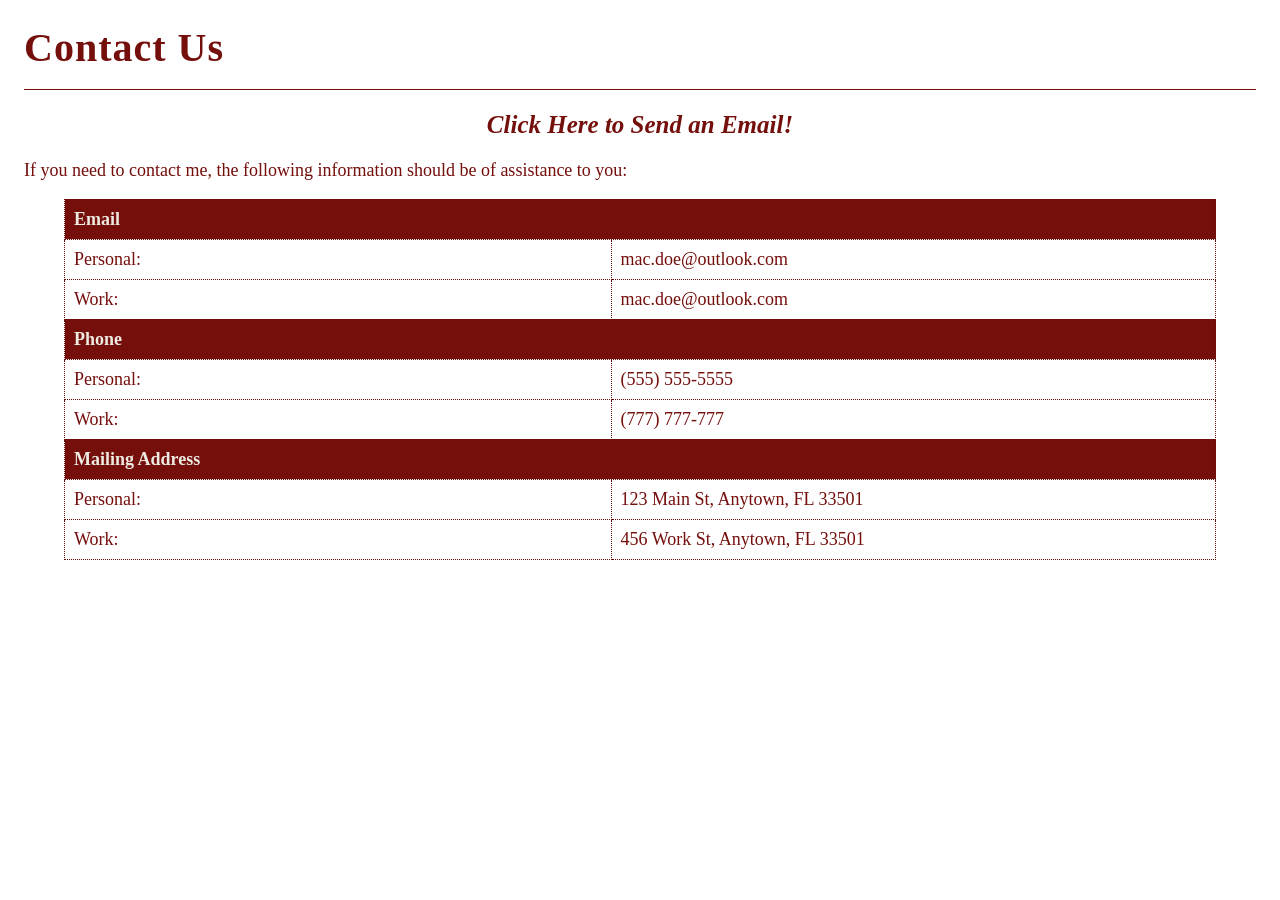
==== contact.html @ 8168aaed "first commit" ====
<!DOCTYPE html>
<html>
    <head>

          <link rel="stylesheet" href="https://fonts.googleapis.com/icon?family=Material+Icons">

    </head>
    <link rel="stylesheet" href="global.css">
    <body>

        <h1>Contact Us</h1>
        <hr>

            <h2>
                <i>
                    <a href="mailto:">
                    Click Here to Send an Email! </a>
                </i>
            </h2>

            <p>
                If you need to contact me, the following information should be of assistance to you:
            </p>

            <div id="contact-info">
                <table>
                    <tr>
                        <th colspan="2">Email</th>
                    </tr>
                    <tr>
                        <td>Personal:</td>
                        <td>mac.doe@outlook.com</td>
                    </tr>
                    <tr>
                        <td>Work:</td>
                        <td>mac.doe@outlook.com</td>
                    </tr>
                    <tr>
                        <th colspan="2">Phone</th>
                    </tr>
                    <tr>
                        <td>Personal:</td>
                        <td>(555) 555-5555</td>
                    </tr>
                    <tr>
                        <td>Work:</td>
                        <td>(777) 777-777</td>
                    </tr>
                    <tr>
                        <th colspan="2">Mailing Address</th>
                    </tr>
                    <tr>
                        <td>Personal:</td>
                        <td>123 Main St, Anytown, FL 33501</td>
                    </tr>
                    <tr>
                        <td>Work:</td>
                        <td>456 Work St, Anytown, FL 33501</td>
                    </tr>

                </table>
            </div>



    </body>
</html>
---- global.css ----
html {
    margin: 0;
    padding: 0;
    width: 100%;
    scrollbar-width: none; 
    position: relative;
    height: 100dvh;
    
}

body {
    color: #740f0c;
    font-family: 'Times New Roman', Times, serif;
    font-size: 18px;
    margin: 0px;
    padding: 24px;
}


iframe {
    border-radius: 10px;
    border: none;
    background-color: #edebe2;
    margin: 2px;
    overflow-y: auto;
    scroll-behavior: smooth;
}

h1 {
    color: #740f0c;
    font-size: 40px;
    letter-spacing: 1px;
    margin: 0 0 18px;
}

h2 {
    text-align: center;
    font-size: 25px;
}

h3 {
    color: #740f0c;
    font-size: 20px;
    margin: 10px 0 10px;
}

a {
    color: #740f0c;
    text-decoration: none;
    margin: 0 0 18px;
}

ul {
    list-style-type: circle;
    margin: 0;
    padding: 0 0 0 1.25rem;
    line-height: 1.4;
}

hr {
    border: 0;
    border-top: 1px solid #740f0c;
    margin-bottom: 18px;
}

nav {
    display: flex;
    justify-content: center;
    align-items: center;
    border-radius: 12px;
    text-align: center;
    word-spacing: 750%;
}

nav a {
    margin: 0;
    padding: 8px 12px;
    background-color: #e4e1d5;
    color: #690d0a;
    border-radius: 6px;
    transition: color 0.2s ease, background-color 0.2s ease, transform 0.2s ease, box-shadow 0.2s ease;
}

nav a:hover {
    background-color: #690d0a;
    color: #edebe2;
}

#skills-coding {
    display: flex;
    gap: 30%;
    align-items: flex-start;
}

table, th, td {
    margin: 0 auto;
    text-align: left;
    width: 90vw;
    border: 1px solid #690d0a;
    border-collapse: collapse;
    border-style: dotted;
    padding: 9px 9px 9px 9px;
}

th {
    background-color: #740f0c;
    color: #edebe2;
}


img {
    height: 375px;
    float: right;
    margin: 0px 25px;
}
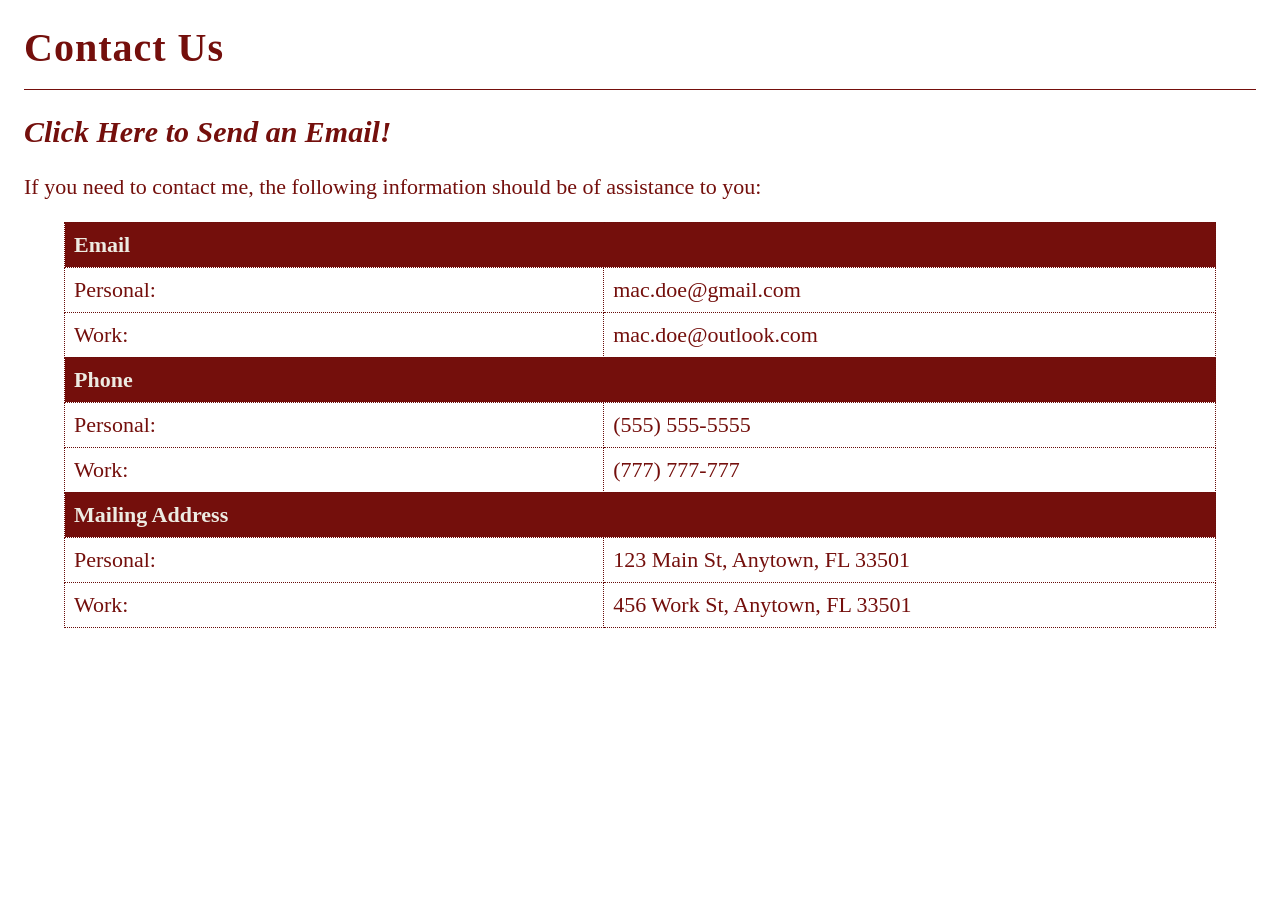
==== commit 6644bbab: "Project 2 Commit" ====
--- a/contact.html
+++ b/contact.html
@@ -29,7 +29,7 @@
                     </tr>
                     <tr>
                         <td>Personal:</td>
-                        <td>mac.doe@outlook.com</td>
+                        <td>mac.doe@gmail.com</td>
                     </tr>
                     <tr>
                         <td>Work:</td>
--- a/global.css
+++ b/global.css
@@ -8,10 +8,16 @@
     
 }
 
+.home-page {
+    min-height: 100dvh;
+    display: flex;
+    background-color: #edebe2;
+}
+
 body {
     color: #740f0c;
     font-family: 'Times New Roman', Times, serif;
-    font-size: 18px;
+    font-size: 22px;
     margin: 0px;
     padding: 24px;
 }
@@ -34,13 +40,13 @@
 }
 
 h2 {
-    text-align: center;
-    font-size: 25px;
+    text-align: left;
+    font-size: 30px;
 }
 
 h3 {
     color: #740f0c;
-    font-size: 20px;
+    font-size: 26px;
     margin: 10px 0 10px;
 }
 
@@ -60,7 +66,7 @@
 hr {
     border: 0;
     border-top: 1px solid #740f0c;
-    margin-bottom: 18px;
+    margin: 18px 0;
 }
 
 nav {
@@ -112,4 +118,170 @@
     height: 375px;
     float: right;
     margin: 0px 25px;
-}+}
+
+
+.home-page {
+    padding: 0;
+    background-color: #edebe2;
+}
+
+.fixed-header {
+    position: fixed;
+    top: 10px;
+    left: 50%;
+    text-align: center;
+    transform: translateX(-50%);
+    width: min(90%, 1500px);
+    height: 80px;
+    border-radius: 16px;
+    box-sizing: border-box;
+    padding: 12px 24px 12px 24px;
+    margin: 0;
+    background-color: #740f0c;
+    color: #edebe2;
+    z-index: 1000;
+}
+
+.fixed-header h1 {
+    color: #edebe2;
+    margin: 0;
+}
+
+.floating-message {
+    position: fixed;
+    right: 20px;
+    bottom: 20px;
+    z-index: 1100;
+    padding: 14px 18px;
+    border-radius: 10px;
+    background: #740f0c;
+    color: #e4e1d5;
+}
+
+.floating-message::after {
+	content: '';
+	position: absolute;
+	bottom: 0;
+    left: calc(50% + 75px);
+	width: 0;
+	height: 0;
+    border: 12px solid transparent;
+	border-top-color: #740f0c;
+	border-bottom: 0;
+	border-right: 0;
+    margin-left: -6px;
+    margin-bottom: -12px;
+}
+
+.three-panels {
+    display: flex;
+    gap: 12px;
+    padding: 100px 12px 24px;
+    box-sizing: border-box;
+}
+
+.panel {
+    padding: 18px;
+    box-sizing: border-box;
+    border-radius: 10px;
+    overflow-wrap: anywhere;
+}
+
+.left-panel, .right-panel {
+    min-width: 400px;
+    background-color: #e4e1d5;
+}
+
+
+.middle-panel {
+    min-width: 0;
+    background-color: #e4e1d5;
+}
+
+.pottery-explaination {
+    display: grid;
+    grid-template-columns: 1fr 1fr;
+    grid-template-rows: auto auto;
+    align-items: start;
+    column-gap: 40px;
+    row-gap: 20px;
+    width: 100%;
+    padding-right: 35px;
+    box-sizing: border-box;
+}
+
+.pottery-description {
+    grid-column: 1;
+    grid-row: 1;
+}
+
+.pottery-image {
+    grid-column: 2;
+    grid-row: 1 / 3;
+    margin: 0;
+}
+
+.pottery-image img {
+    display: block;
+    width: 100%;
+    max-width: 615px;
+    height: 100%;
+    object-fit: cover;
+    border-radius: 8px;
+    margin-top: 25px;
+    margin-right: -5px;
+}
+
+.glaze-images {
+    grid-column: 1;
+    grid-row: 2;
+    width: 100%;
+    max-width: 900px;
+    margin-top: -17px;
+}
+
+.glaze-images h3 {
+    text-align: center;
+    margin-bottom: 20px;
+}
+
+.glaze-photos {
+    display: flex;
+    justify-content: center;
+    align-items: flex-start;
+    gap: 20px;
+    width: 100%;
+}
+
+.glaze-photos figure {
+    flex: 0 1 280px;
+    min-width: 0;
+    margin: 0;
+    text-align: center;
+}
+
+.glaze-photos img {
+    display: block;
+    width: 100%;
+    height: auto;
+    aspect-ratio: 1 / 1;
+    object-fit: cover;
+    margin: 0 auto;
+    border-radius: 8px;
+}
+
+.glaze-photos img:hover {
+    transform: scale(1.05);
+    transition: transform 0.5s ease;
+}
+
+.glaze-photos figcaption {
+    padding: 10px;
+    font-size: 16px;
+    text-align: center;
+    color: #740f0c;
+}
+
+
+
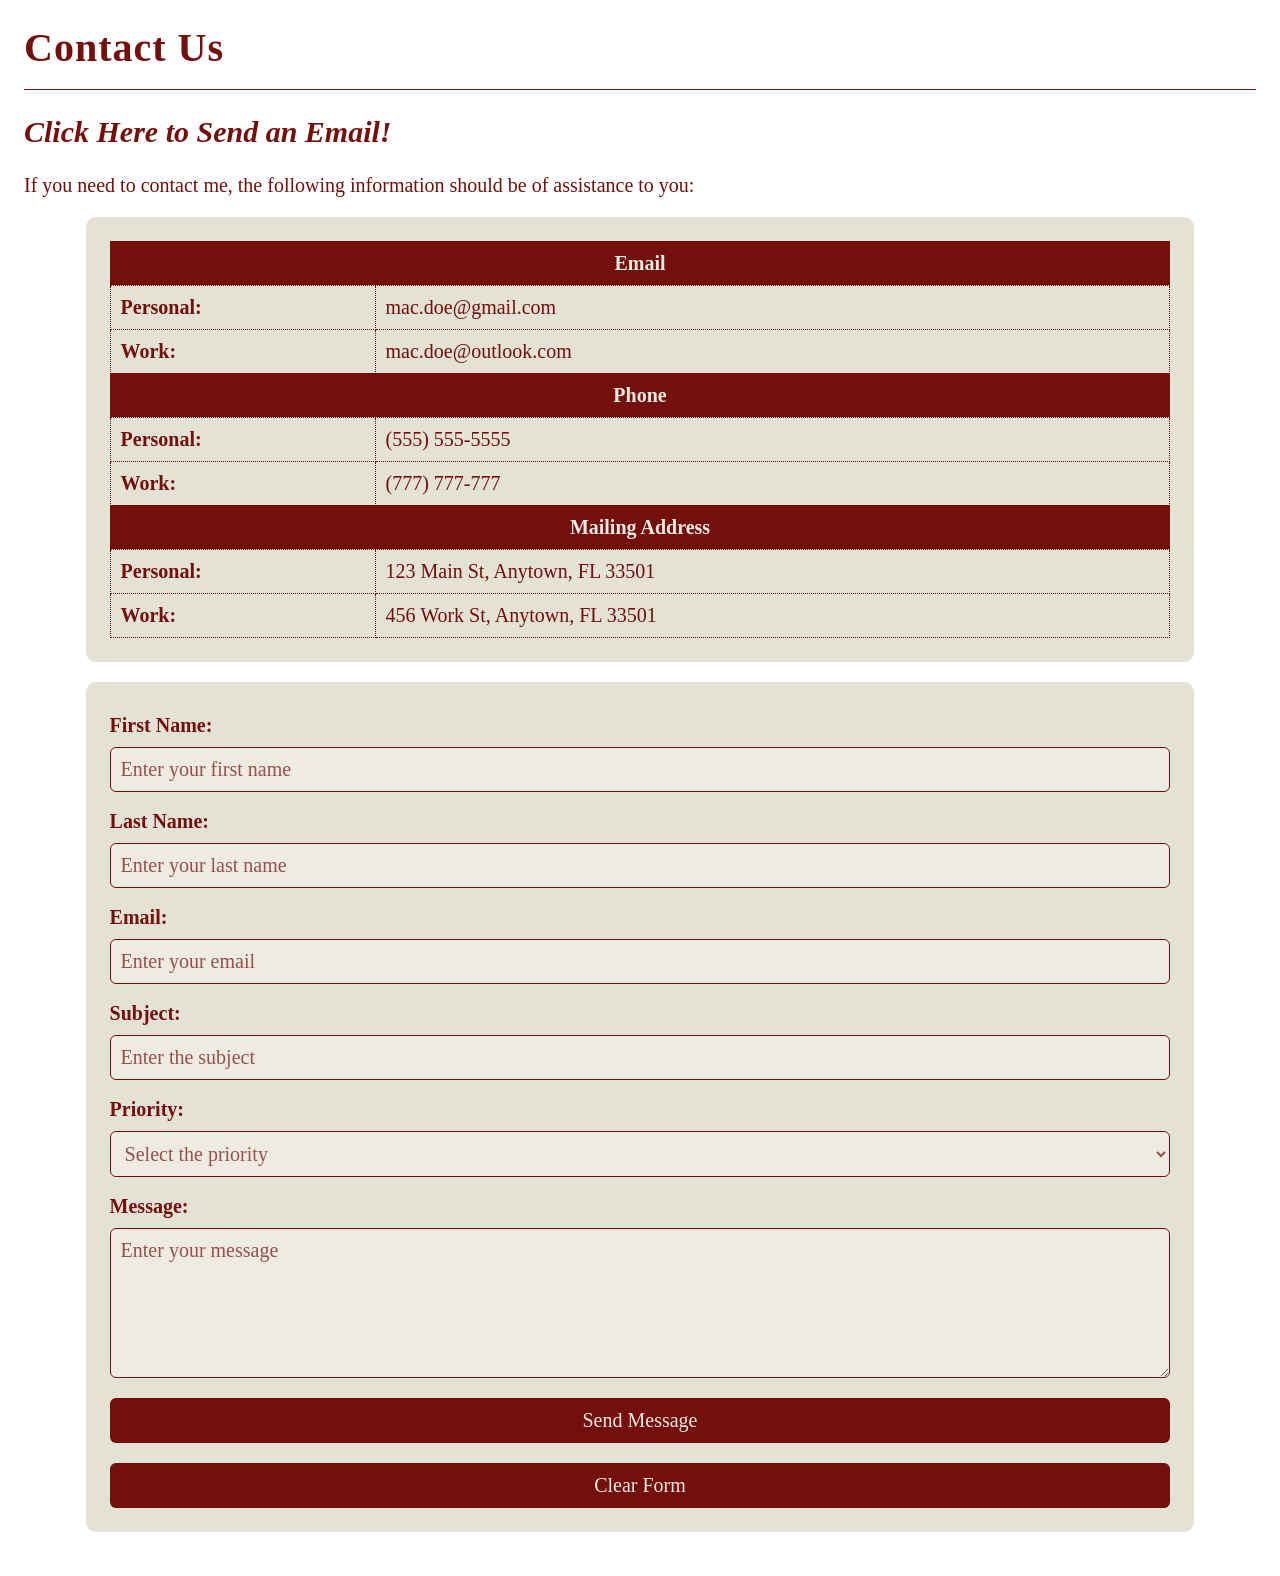
==== commit 1c344261: "Contact-Form" ====
--- a/contact.html
+++ b/contact.html
@@ -61,7 +61,58 @@
                 </table>
             </div>
 
+<div id="contact-form">
+    <form>
+        <label for="first-name">First Name:</label>
+        <input type="text" id="first-name" name="first-name" required placeholder="Enter your first name">
 
+        <label for="last-name">Last Name:</label>
+        <input type="text" id="last-name" name="last-name" required placeholder="Enter your last name">
 
-    </body>
+        <label for="email">Email:</label>
+        <input type="email" id="email" name="email" required placeholder="Enter your email">
+
+        <label for="subject">Subject:</label>
+        <input type="text" id="subject" name="subject" required placeholder="Enter the subject">
+
+        <label for="priority">Priority:</label>
+        <select id="priority" name="priority" required>
+            <option value="" selected disabled hidden>Select the priority</option>
+            <option value="High">High</option>
+            <option value="Medium">Medium</option>
+            <option value="Low">Low</option>
+        </select>
+
+        <label for="message">Message:</label>
+        <textarea id="message" name="message" required placeholder="Enter your message"></textarea>
+
+        <button type="submit">Send Message</button>
+        <button type="reset">Clear Form</button>
+    </form>
+</div>
+
+<div id="contact-success" style="display: none;">
+    <p>Thank you for contacting me! Your message has been sent successfully and is shown below!</p>
+    <div id="message-display"></div>
+    <button type="button" onclick="hideContactSuccess()">Close</button>
+</div>
+
+<script>
+    const form = document.querySelector('#contact-form form');
+    const success = document.getElementById('contact-success');
+    const display = document.getElementById('message-display');
+
+    form.onsubmit = function(event) {
+        event.preventDefault();
+        display.textContent = `Email: ${form.email.value}\nSubject: ${form.subject.value}\n\n${form.message.value}`;
+        display.style.whiteSpace = 'pre-wrap';
+        success.style.display = 'block';
+    };
+
+    function hideContactSuccess() {
+        success.style.display = 'none';
+    }
+</script>
+
+    
 </html>
--- a/global.css
+++ b/global.css
@@ -5,7 +5,6 @@
     scrollbar-width: none; 
     position: relative;
     height: 100dvh;
-    
 }
 
 .home-page {
@@ -17,7 +16,7 @@
 body {
     color: #740f0c;
     font-family: 'Times New Roman', Times, serif;
-    font-size: 22px;
+    font-size: 20px;
     margin: 0px;
     padding: 24px;
 }
@@ -160,16 +159,16 @@
 }
 
 .floating-message::after {
-	content: '';
-	position: absolute;
-	bottom: 0;
+    content: '';
+    position: absolute;
+    bottom: 0;
     left: calc(50% + 75px);
-	width: 0;
-	height: 0;
+    width: 0;
+    height: 0;
     border: 12px solid transparent;
-	border-top-color: #740f0c;
-	border-bottom: 0;
-	border-right: 0;
+    border-top-color: #740f0c;
+    border-bottom: 0;
+    border-right: 0;
     margin-left: -6px;
     margin-bottom: -12px;
 }
@@ -278,10 +277,118 @@
 
 .glaze-photos figcaption {
     padding: 10px;
-    font-size: 16px;
-    text-align: center;
-    color: #740f0c;
-}
-
-
-
+    font-size: 20px;
+    text-align: center;
+    color: #740f0c;
+}
+
+#contact-info,
+#contact-form,
+#contact-success {
+    background-color: #e4e1d5;
+    border-radius: 10px;
+    padding: 24px;
+    margin: 20px auto;
+    box-sizing: border-box;
+    width: 90%;
+}
+
+#contact-info table {
+    width: 100%;
+    margin: 0 auto;
+    border-collapse: collapse;
+}
+
+#contact-info th,
+#contact-info td {
+    border: 1px dotted #690d0a;
+    padding: 10px;
+    text-align: left;
+}
+
+#contact-info th {
+    background-color: #740f0c;
+    color: #edebe2;
+    text-align: center;
+}
+
+#contact-info td:first-child {
+    width: 25%;
+    font-weight: bold;
+}
+
+#contact-form form {
+    display: flex;
+    flex-direction: column;
+    gap: 10px;
+}
+
+#contact-form label {
+    font-weight: bold;
+    margin-top: 8px;
+}
+
+#contact-form input,
+#contact-form select,
+#contact-form textarea {
+    width: 100%;
+    padding: 10px;
+    box-sizing: border-box;
+    border: 1px solid #740f0c;
+    border-radius: 6px;
+    background-color: #edebe2;
+    color: #740f0c;
+    font-family: 'Times New Roman', Times, serif;
+    font-size: 20px;
+}
+
+#contact-form input::placeholder,
+#contact-form textarea::placeholder {
+    color: #740f0c;
+    opacity: 0.7;
+}
+
+#contact-form select:invalid {
+    color: rgba(116, 15, 12, 0.7);
+}
+
+#contact-form textarea {
+    min-height: 150px;
+    resize: vertical;
+}
+
+#contact-form input:focus,
+#contact-form select:focus,
+#contact-form textarea:focus {
+    outline: 2px solid #740f0c;
+    outline-offset: 2px;
+}
+
+#contact-form button,
+#contact-success button {
+    padding: 10px 18px;
+    margin-top: 10px;
+    border: dotted 1px #740f0c;
+    border-radius: 6px;
+    background-color: #740f0c;
+    color: #edebe2;
+    font-family: 'Times New Roman', Times, serif;
+    font-size: 20px;
+    cursor: pointer;
+    transition: background-color 0.2s ease, color 0.2s ease;
+}
+
+#contact-form button:hover,
+#contact-success button:hover {
+    background-color: #edebe2;
+    color: #740f0c;
+}
+
+#message-display {
+    background-color: #edebe2;
+    border: 1px solid #740f0c;
+    border-radius: 6px;
+    padding: 15px;
+    margin: 15px 0;
+    overflow-wrap: anywhere;
+}
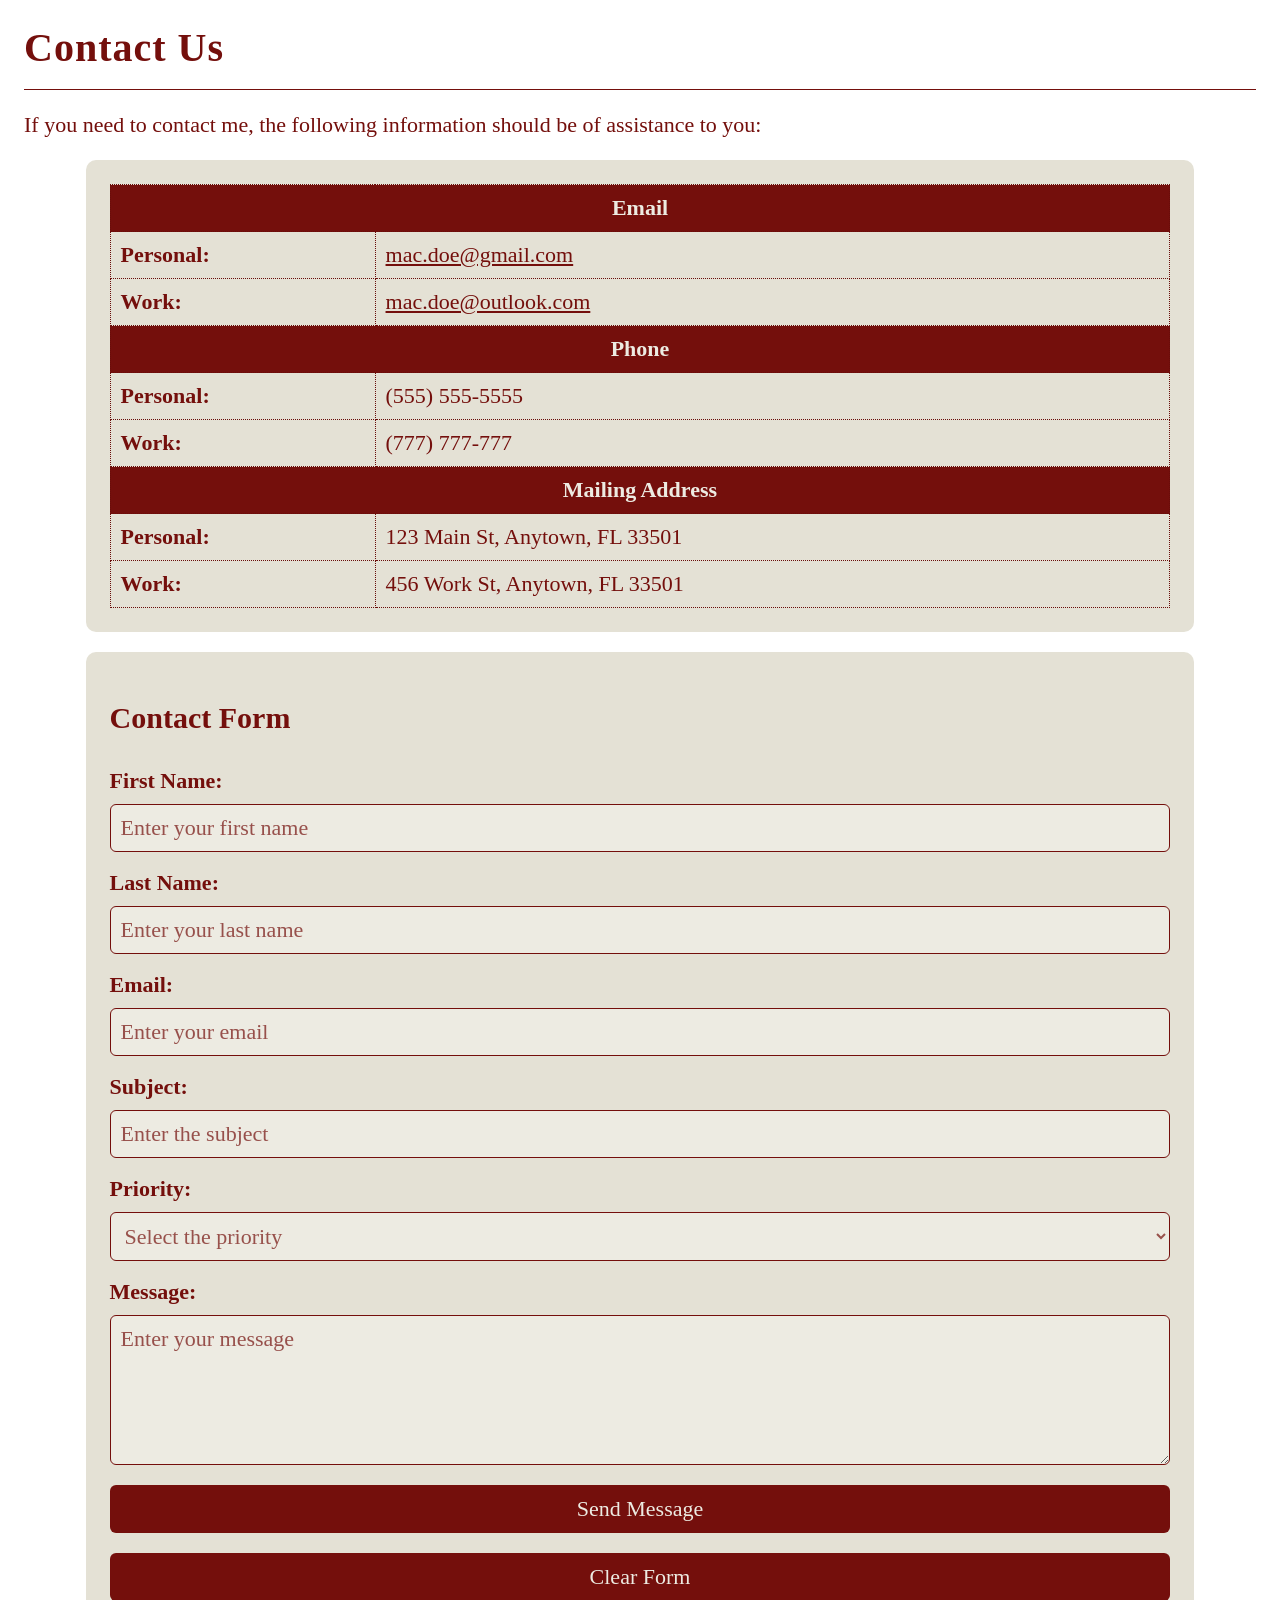
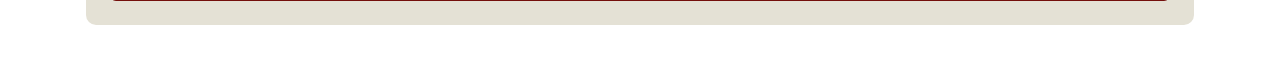
==== commit ed4458f7: "Fix Some Stuff to Look Nicer" ====
--- a/contact.html
+++ b/contact.html
@@ -11,12 +11,6 @@
         <h1>Contact Us</h1>
         <hr>
 
-            <h2>
-                <i>
-                    <a href="mailto:">
-                    Click Here to Send an Email! </a>
-                </i>
-            </h2>
 
             <p>
                 If you need to contact me, the following information should be of assistance to you:
@@ -29,11 +23,11 @@
                     </tr>
                     <tr>
                         <td>Personal:</td>
-                        <td>mac.doe@gmail.com</td>
+                        <td><u><a href="mailto:">mac.doe@gmail.com</a></u></td>
                     </tr>
                     <tr>
                         <td>Work:</td>
-                        <td>mac.doe@outlook.com</td>
+                        <td><u><a href="mailto:">mac.doe@outlook.com</a></u></td>
                     </tr>
                     <tr>
                         <th colspan="2">Phone</th>
@@ -62,6 +56,7 @@
             </div>
 
 <div id="contact-form">
+    <h2>Contact Form</h2>
     <form>
         <label for="first-name">First Name:</label>
         <input type="text" id="first-name" name="first-name" required placeholder="Enter your first name">
--- a/global.css
+++ b/global.css
@@ -16,7 +16,7 @@
 body {
     color: #740f0c;
     font-family: 'Times New Roman', Times, serif;
-    font-size: 20px;
+    font-size: 22px;
     margin: 0px;
     padding: 24px;
 }
@@ -277,7 +277,7 @@
 
 .glaze-photos figcaption {
     padding: 10px;
-    font-size: 20px;
+    font-size: 22px;
     text-align: center;
     color: #740f0c;
 }
@@ -339,7 +339,7 @@
     background-color: #edebe2;
     color: #740f0c;
     font-family: 'Times New Roman', Times, serif;
-    font-size: 20px;
+    font-size: 22px;
 }
 
 #contact-form input::placeholder,
@@ -373,7 +373,7 @@
     background-color: #740f0c;
     color: #edebe2;
     font-family: 'Times New Roman', Times, serif;
-    font-size: 20px;
+    font-size: 22px;
     cursor: pointer;
     transition: background-color 0.2s ease, color 0.2s ease;
 }
